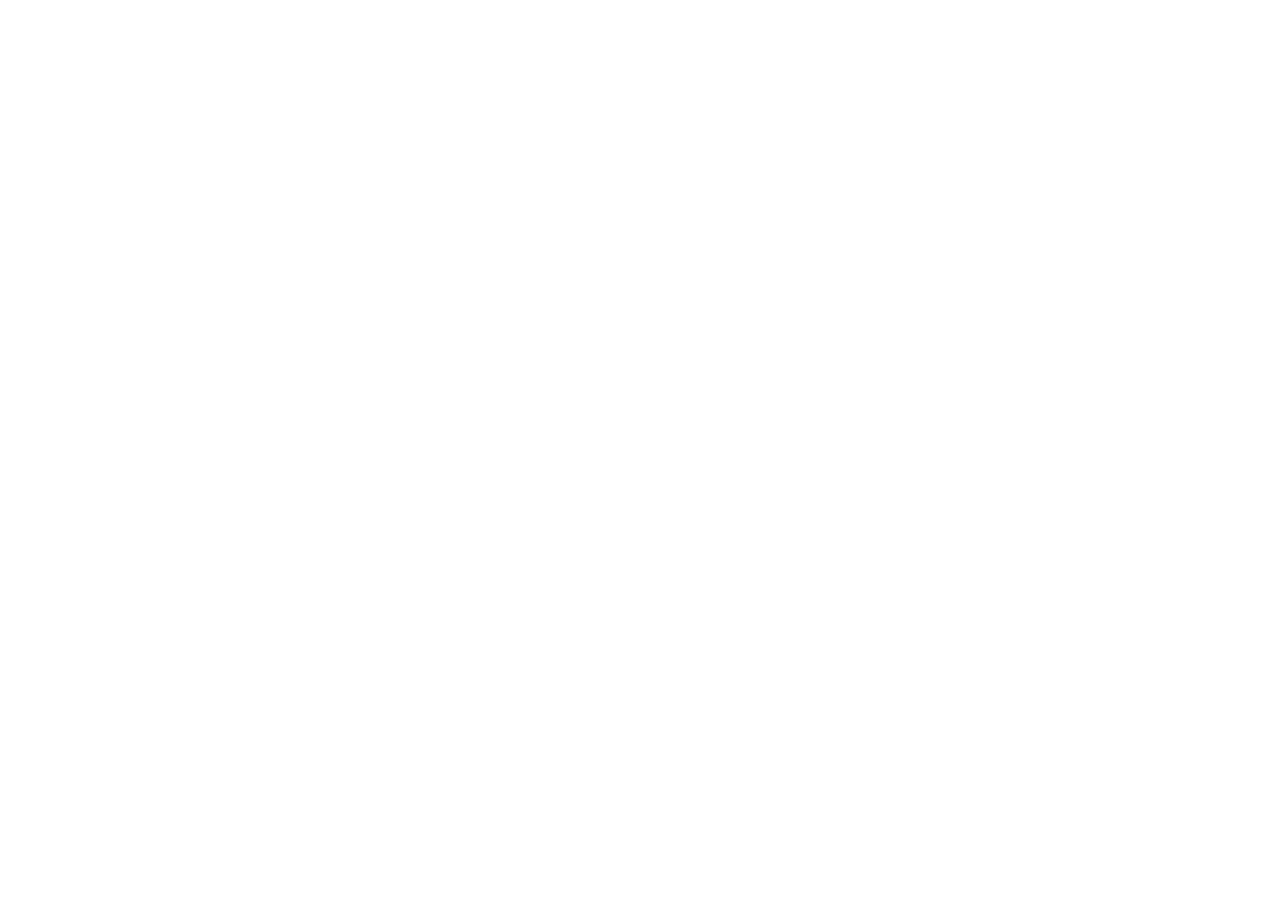
==== index.html @ d6f57afb "start project" ====
<!DOCTYPE html>
<html lang="en">
<head>
    <meta charset="UTF-8">
    <meta http-equiv="X-UA-Compatible" content="IE=edge">
    <meta name="viewport" content="width=device-width, initial-scale=1.0">
    <title>Document</title>
</head>
<body>
    
</body>
</html>
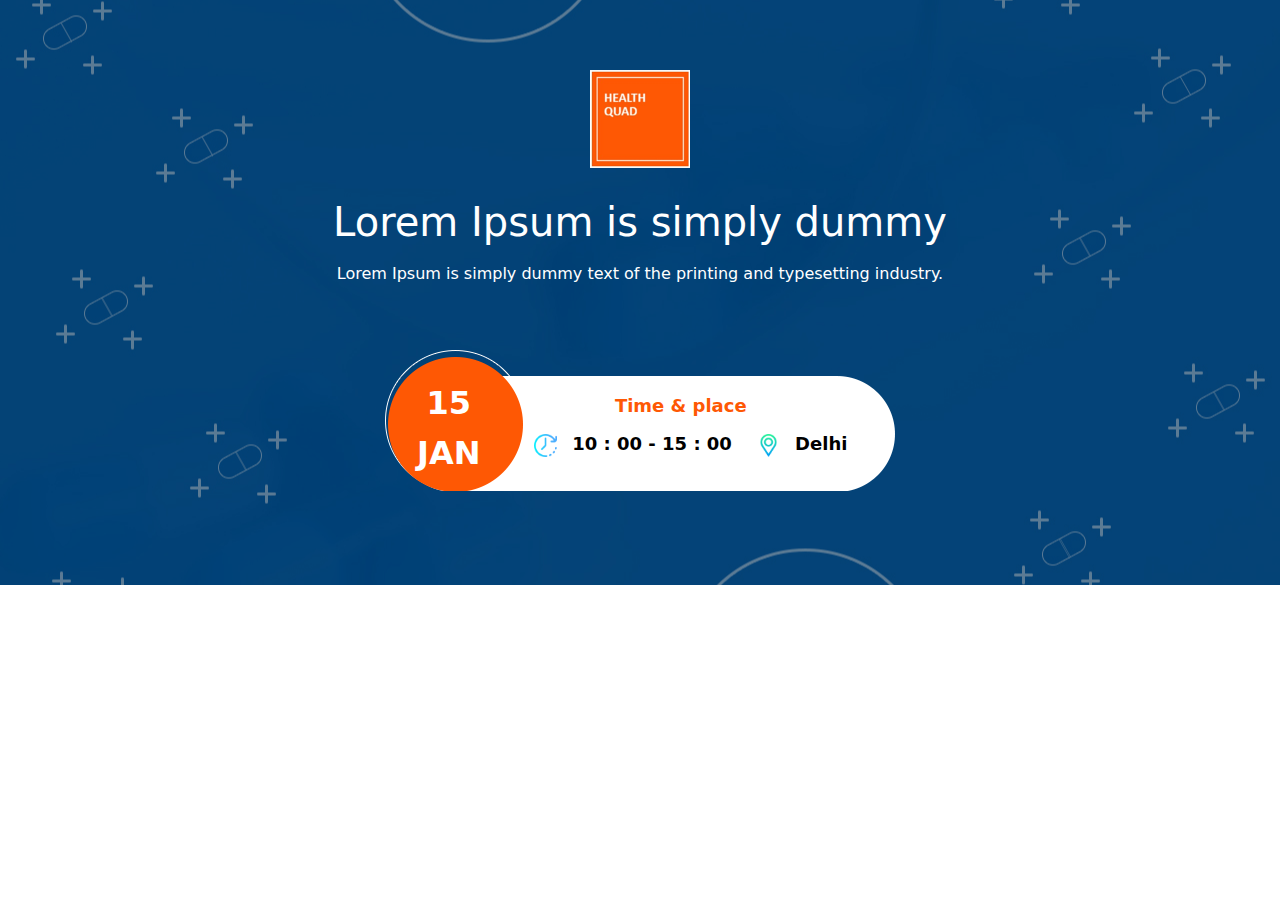
==== commit 30ede096: "home page complited" ====
--- a/index.html
+++ b/index.html
@@ -1,12 +1,83 @@
-<!DOCTYPE html>
+<!doctype html>
 <html lang="en">
+
 <head>
-    <meta charset="UTF-8">
-    <meta http-equiv="X-UA-Compatible" content="IE=edge">
-    <meta name="viewport" content="width=device-width, initial-scale=1.0">
-    <title>Document</title>
+    <meta charset="utf-8">
+    <meta name="viewport" content="width=device-width, initial-scale=1">
+    <title>Helth Quad</title>
+    <link href="bootstrap/css/bootstrap.min.css" rel="stylesheet">
+    <link href="css/style.css" rel="stylesheet">
+    <link href="css/font-awesome.min.css" rel="stylesheet" type="text/css">
+
 </head>
+
 <body>
-    
+    <!-- Hero -->
+    <div class="text-center bg-image rounded-3">
+        <div class="mask">
+            <div class="d-flex justify-content-center align-items-center">
+                <div class="text-white">
+                    <div class="logo">
+                        <img src="images/logo.png" alt="">
+                    </div>
+                    <div class="textAriea">
+                        <h1 class="mb-3">Lorem Ipsum is simply dummy </h1>
+                        <p class="mb-3">Lorem Ipsum is simply dummy text of the printing and typesetting industry.</p>
+                    </div>
+                    <div class="timeBg">
+                        <div class="dateText">
+                            <p>15</p>
+                            <h1>JAN</h1>
+                        </div>
+                        <div class="dateTime">
+                            <p>Time & place</p>
+                            <div class="testiBox">
+                                <a><img src="images/wall-clock.png" width="23" height="23" alt=""> <span>10 : 00 - 15 :
+                                        00</span> </a>
+                                <a><img src="images/pin.png" width="23" height="23" alt=""> <span>Delhi</span> </a>
+                            </div>
+                        </div>
+                        <div class="cb"></div>
+                    </div>
+
+                </div>
+            </div>
+        </div>
+    </div>
+    <!-- Hero -->
+
+
+
+
+
+
+
+
+
+
+
+
+
+
+
+
+
+
+
+
+
+
+
+
+
+
+
+
+
+    <!------------------ bootstrap js--------------------->
+    <script src="bootstrap/js/bootstrap.bundle.min.js"></script>
+    <script src="bootstrap/js/bootstrap.min.js"></script>
+
 </body>
+
 </html>--- a/css/style.css
+++ b/css/style.css
@@ -0,0 +1,106 @@
+.bg-image {
+    width: 100%;
+    height: fit-content;
+    background: url(../images/bg.jpg) no-repeat center center;
+    border-radius: 0px !important;
+}
+
+.mask {
+    width: 100%;
+    height: 100vh;
+    padding: 60px 0px;
+    height: fit-content;
+    background-color: rgba(0, 0, 0, 0.3);
+    text-align: center;
+}
+
+.mask .logo {
+    width: 100px;
+    height: auto;
+    margin: 10px auto;
+
+
+
+}
+
+.mask .logo img {
+    width: 100%;
+    height: auto;
+}
+
+.textAriea {
+    width: 100%;
+    height: auto;
+    margin: 30px auto;
+}
+
+.timeBg {
+    width: 510px;
+    min-height: 209px;
+    background: url(../images/round.png) no-repeat center center;
+    margin: auto !important;
+    padding-top: 70px;
+}
+
+.dateText {
+
+    width: 25%;
+    height: auto;
+    margin-top: 0px;
+    float: left;
+
+
+}
+
+.dateText p {
+    font-size: 32px;
+    font-weight: 800;
+    line-height: 34px;
+}
+
+.dateText h1 {
+    font-size: 32px;
+    font-weight: 900;
+    line-height: 34px;
+}
+
+.dateTime {
+    width: 66%;
+    float: left;
+    padding: 10px 0px;
+
+}
+
+.dateTime p {
+    color: #fe5804;
+    font-size: 18px;
+    font-weight: 800;
+    line-height: 20px;
+    text-align: center;
+}
+
+.cb {
+    clear: both;
+}
+
+.testiBox {
+
+    margin-top: 0px;
+
+
+
+}
+
+.testiBox a {
+    vertical-align: middle;
+    display: inline-block;
+    margin-left: 20px;
+}
+
+.testiBox a span {
+    font-size: 18px;
+    line-height: 22px;
+    font-weight: 600;
+    color: #000;
+    padding-left: 10px;
+}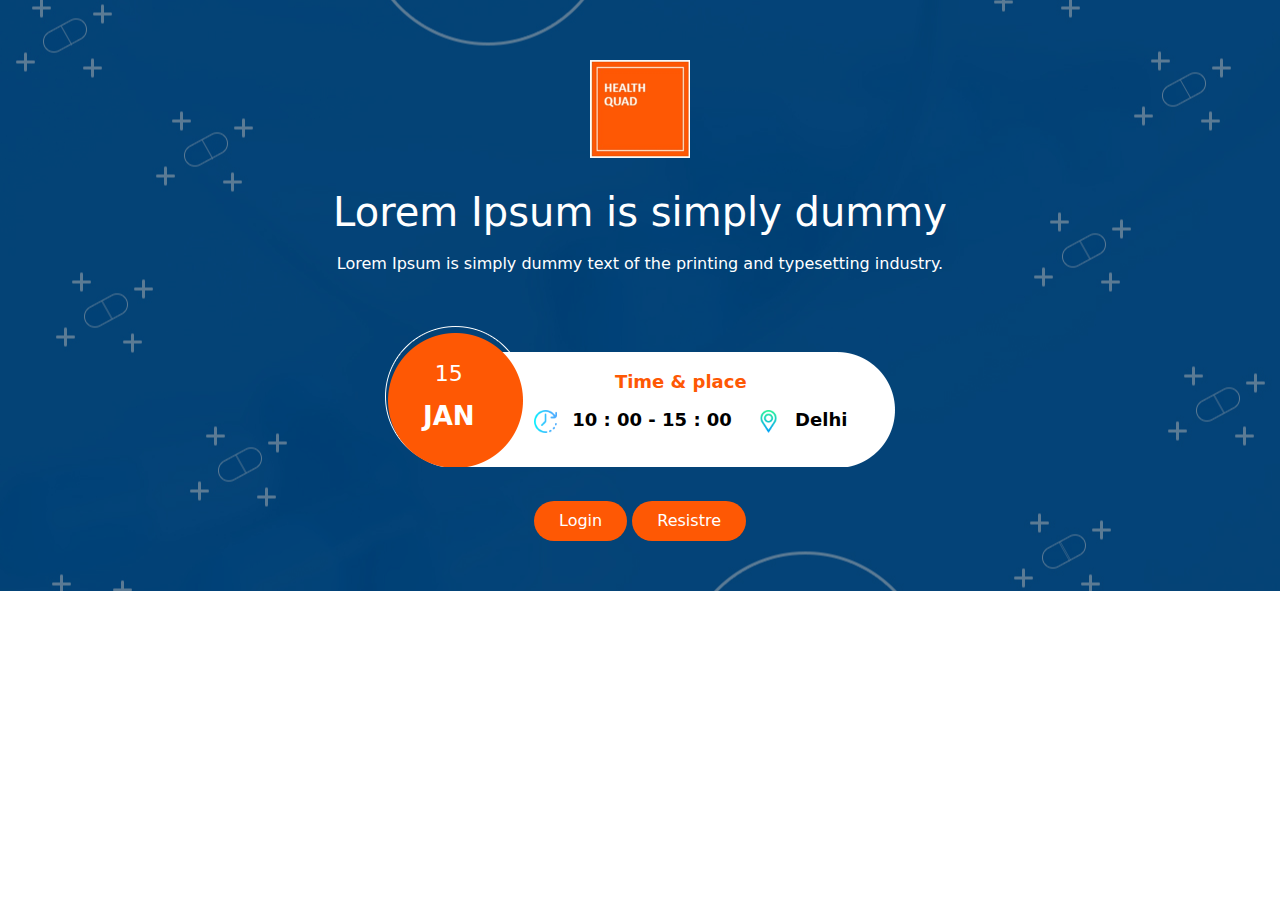
==== commit dda48520: "Bootstrap theme added" ====
--- a/index.html
+++ b/index.html
@@ -10,7 +10,6 @@
     <link href="css/font-awesome.min.css" rel="stylesheet" type="text/css">
 
 </head>
-
 <body>
     <!-- Hero -->
     <div class="text-center bg-image rounded-3">
@@ -40,38 +39,17 @@
                         <div class="cb"></div>
                     </div>
 
+                    <div class=" col-sm-12">
+                        <a href="Login.html" class="logingBg" >Login</a>
+                        <a href="home.html" class="logingBg" >Resistre</a>
+                      
+                    </div>
+
                 </div>
             </div>
         </div>
     </div>
     <!-- Hero -->
-
-
-
-
-
-
-
-
-
-
-
-
-
-
-
-
-
-
-
-
-
-
-
-
-
-
-
 
 
     <!------------------ bootstrap js--------------------->
--- a/css/style.css
+++ b/css/style.css
@@ -1,5 +1,6 @@
 .bg-image {
     width: 100%;
+    height: 100vh;
     height: fit-content;
     background: url(../images/bg.jpg) no-repeat center center;
     border-radius: 0px !important;
@@ -8,7 +9,7 @@
 .mask {
     width: 100%;
     height: 100vh;
-    padding: 60px 0px;
+    padding: 50px 0px;
     height: fit-content;
     background-color: rgba(0, 0, 0, 0.3);
     text-align: center;
@@ -31,7 +32,7 @@
 .textAriea {
     width: 100%;
     height: auto;
-    margin: 30px auto;
+    margin: 30px auto 0px;
 }
 
 .timeBg {
@@ -53,15 +54,15 @@
 }
 
 .dateText p {
-    font-size: 32px;
-    font-weight: 800;
-    line-height: 34px;
+    font-size: 22px;
+    font-weight: 300;
+    line-height: 24px;
 }
 
 .dateText h1 {
-    font-size: 32px;
-    font-weight: 900;
-    line-height: 34px;
+    font-size: 26px;
+    font-weight: 600;
+    line-height: 28px;
 }
 
 .dateTime {
@@ -103,4 +104,39 @@
     font-weight: 600;
     color: #000;
     padding-left: 10px;
-}+}
+
+.logingBg {
+    display: inline-block;
+    background: #fe5804;
+    padding: 8px 25px;
+    border-radius: 50px;
+    color: #fff;
+    text-decoration: none;
+}
+
+.logingBg:hover {
+    background: #005ca9;
+    transition: 0.5s;
+    color: #fff;
+    font-size: 16px;
+    line-height: 18px;
+    font-weight: 900;
+}
+
+/************************** login ***************************/
+.bg-image1 {
+    width: 100%;
+    height: 100vh;
+    height: fit-content;
+    background: url(../images/login.jpg) no-repeat center center;
+    border-radius: 0px !important;
+}
+.mask1 {
+    width: 100%;
+    height: 100vh;
+    padding: 50px 0px;
+    height: fit-content;
+    background-color: rgba(0, 0, 0, 0.3);
+    text-align: center;
+}
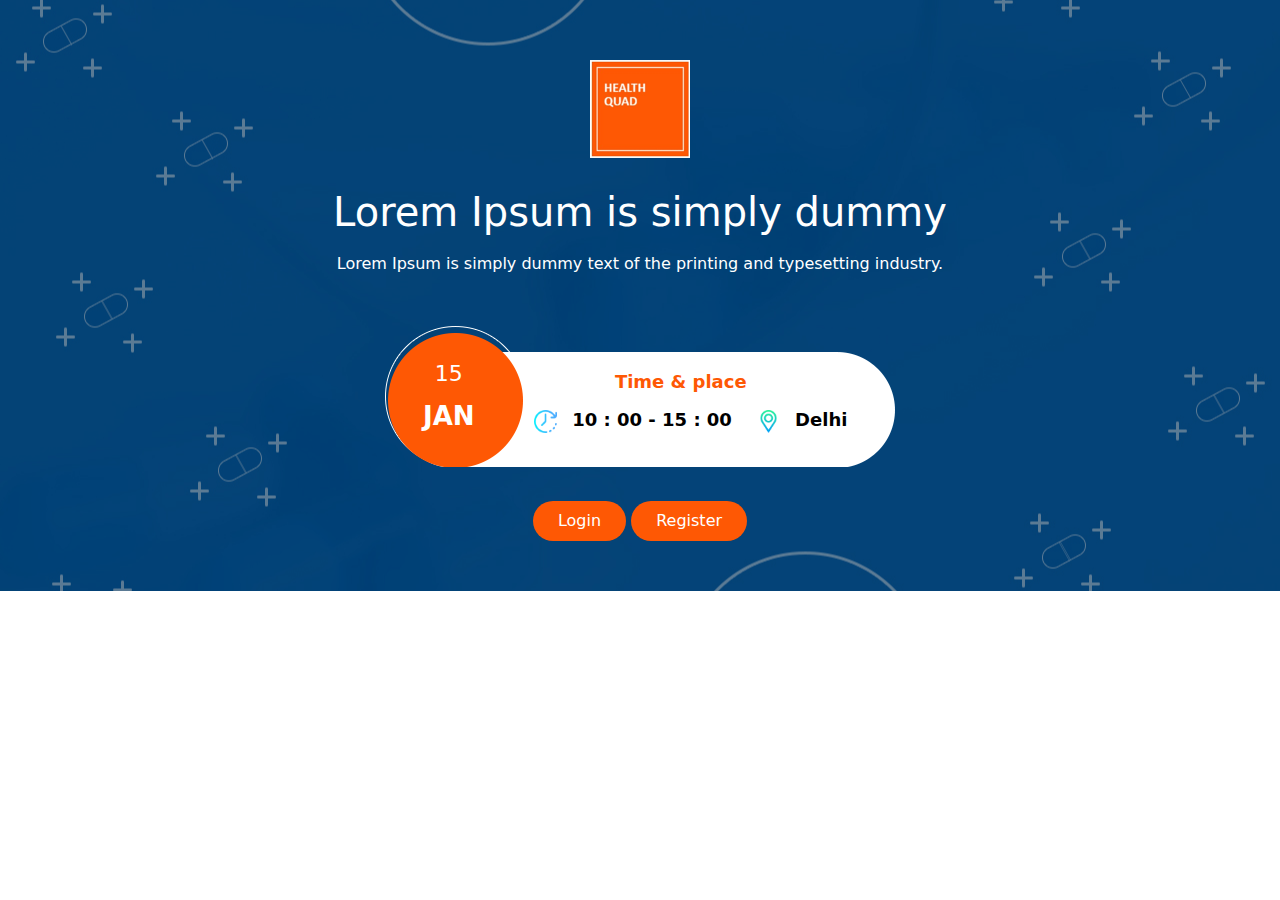
==== commit 8fdf23e6: "Registration text edit" ====
--- a/index.html
+++ b/index.html
@@ -41,7 +41,7 @@
 
                     <div class=" col-sm-12">
                         <a href="Login.html" class="logingBg" >Login</a>
-                        <a href="home.html" class="logingBg" >Resistre</a>
+                        <a href="home.html" class="logingBg" >Register</a>
                       
                     </div>
 
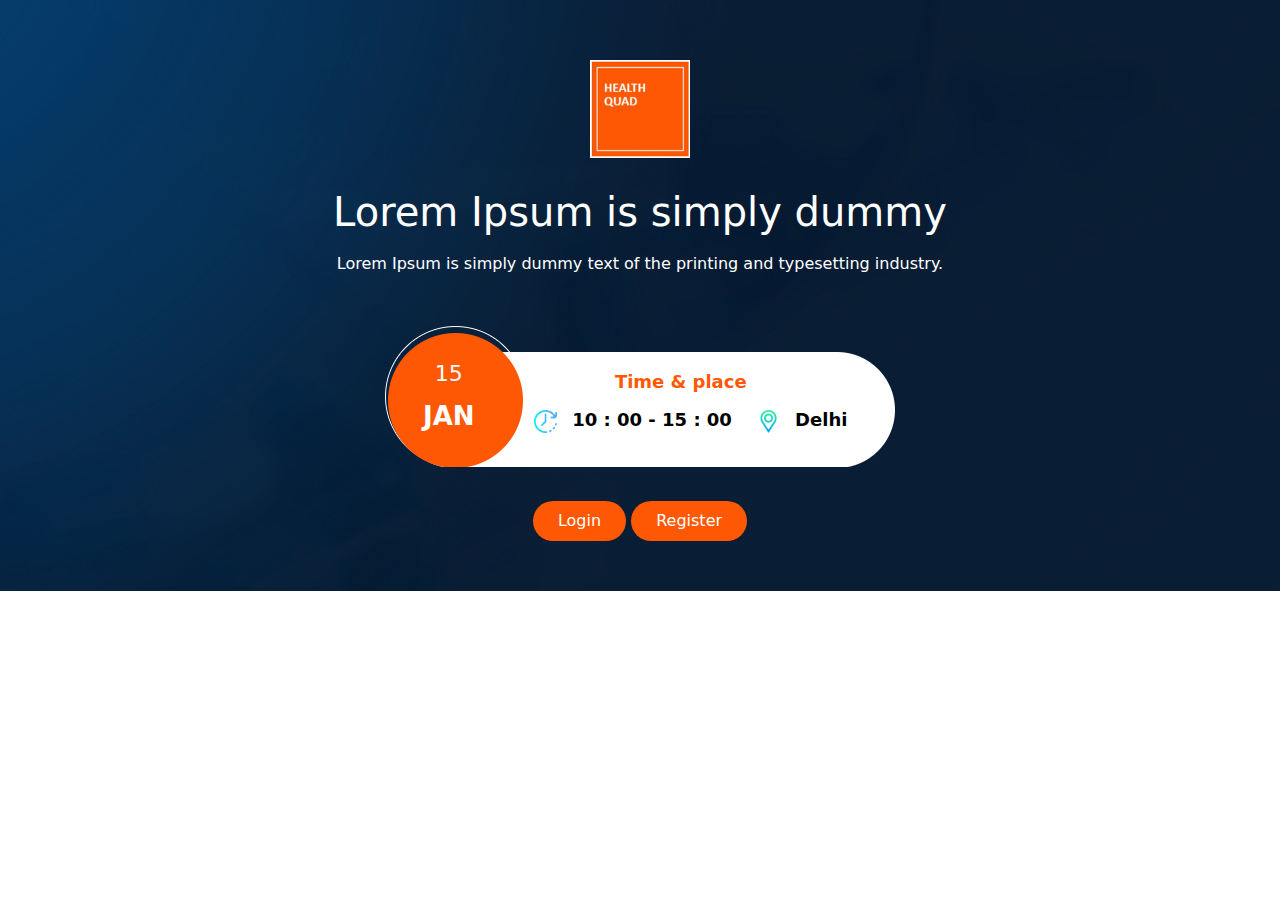
==== commit 9da1e31b: "images and masses box remove" ====
--- a/index.html
+++ b/index.html
@@ -13,7 +13,10 @@
 <body>
     <!-- Hero -->
     <div class="text-center bg-image rounded-3">
+       
         <div class="mask">
+
+            
             <div class="d-flex justify-content-center align-items-center">
                 <div class="text-white">
                     <div class="logo">
@@ -47,7 +50,8 @@
 
                 </div>
             </div>
-        </div>
+           
+        </div> 
     </div>
     <!-- Hero -->
 
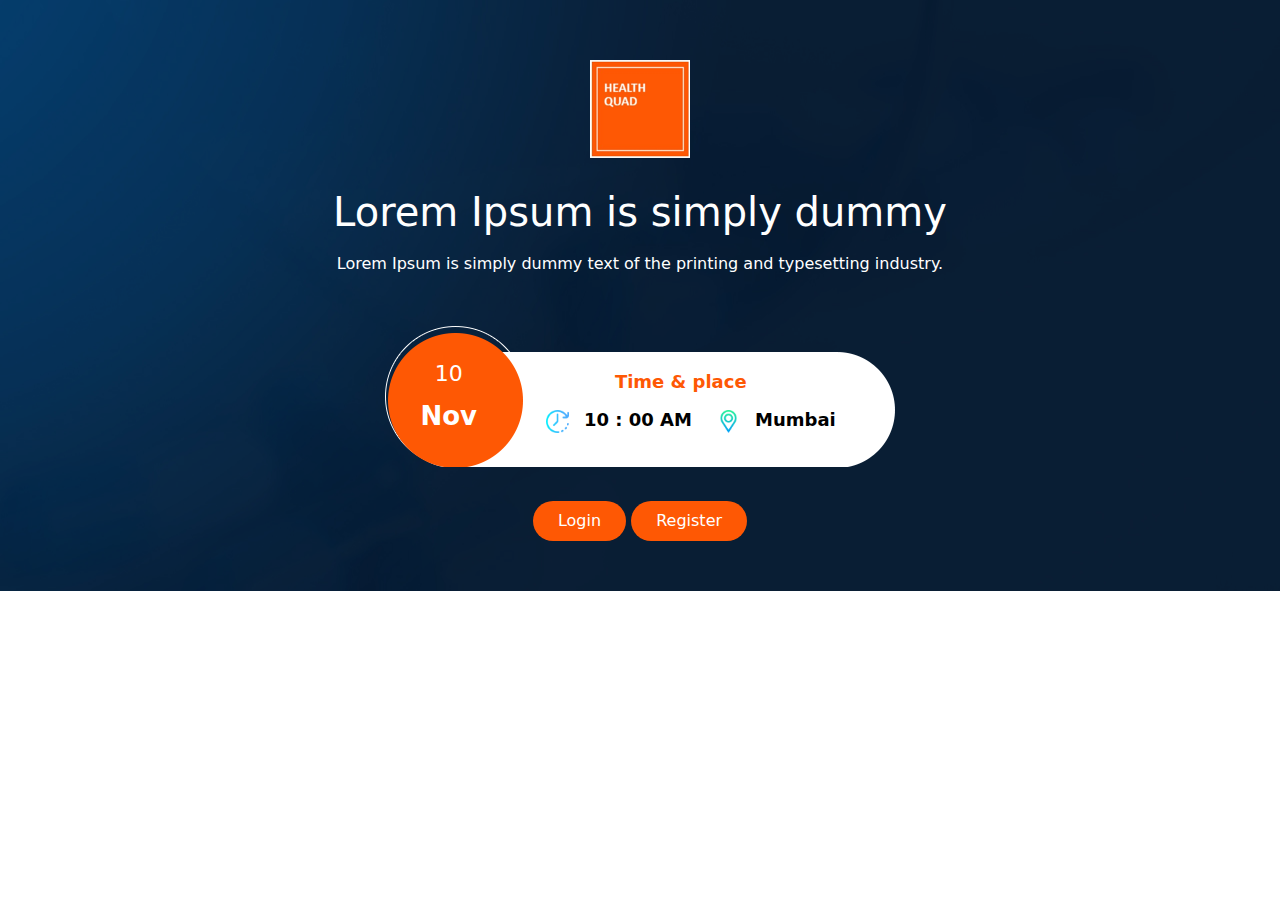
==== commit dfe1eb44: "fab icone deleted" ====
--- a/index.html
+++ b/index.html
@@ -28,15 +28,14 @@
                     </div>
                     <div class="timeBg">
                         <div class="dateText">
-                            <p>15</p>
-                            <h1>JAN</h1>
+                            <p>10</p>
+                            <h1>Nov</h1>
                         </div>
                         <div class="dateTime">
                             <p>Time & place</p>
                             <div class="testiBox">
-                                <a><img src="images/wall-clock.png" width="23" height="23" alt=""> <span>10 : 00 - 15 :
-                                        00</span> </a>
-                                <a><img src="images/pin.png" width="23" height="23" alt=""> <span>Delhi</span> </a>
+                                <a><img src="images/wall-clock.png" width="23" height="23" alt=""> <span>10 : 00 AM</span> </a>
+                                <a><img src="images/pin.png" width="23" height="23" alt=""> <span>Mumbai</span> </a>
                             </div>
                         </div>
                         <div class="cb"></div>
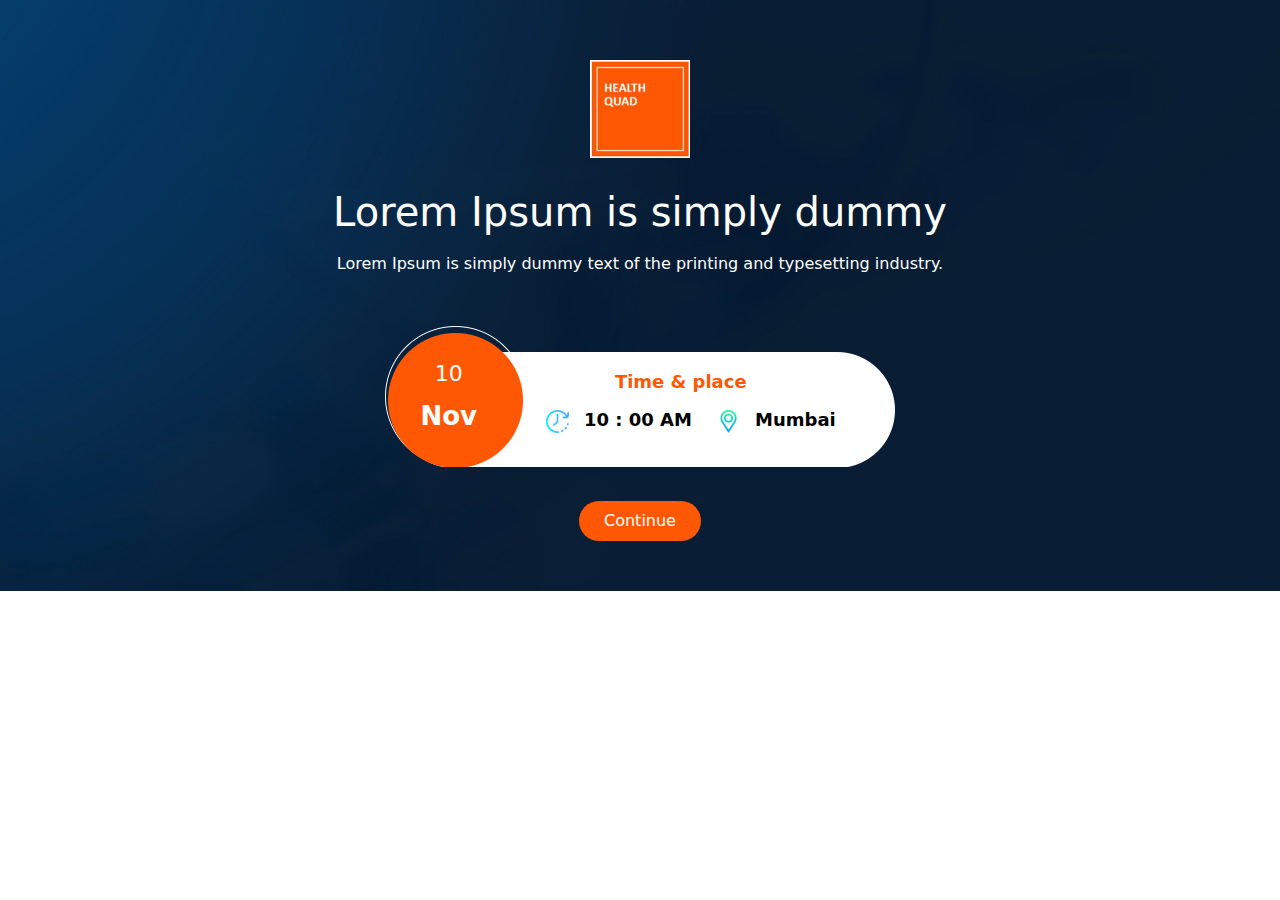
==== commit a6d80206: "registration comp" ====
--- a/index.html
+++ b/index.html
@@ -6,6 +6,7 @@
     <meta name="viewport" content="width=device-width, initial-scale=1">
     <title>Helth Quad</title>
     <link href="bootstrap/css/bootstrap.min.css" rel="stylesheet">
+    <!-- Bootstrap -->
     <link href="css/style.css" rel="stylesheet">
     <link href="css/font-awesome.min.css" rel="stylesheet" type="text/css">
 
@@ -42,8 +43,8 @@
                     </div>
 
                     <div class=" col-sm-12">
-                        <a href="Login.html" class="logingBg" >Login</a>
-                        <a href="home.html" class="logingBg" >Register</a>
+                        
+                        <a href="home.html" class="logingBg" >Continue</a>
                       
                     </div>
 
--- a/css/style.css
+++ b/css/style.css
@@ -132,6 +132,7 @@
     background: url(../images/login.jpg) no-repeat center center;
     border-radius: 0px !important;
 }
+
 .mask1 {
     width: 100%;
     height: 100vh;
@@ -140,3 +141,206 @@
     background-color: rgba(0, 0, 0, 0.3);
     text-align: center;
 }
+
+/* Desktop/Laptop/Others - Above 980px */
+
+.img_responsive {
+    display: block;
+    width: 100%;
+    line-height: 0;
+    height: auto;
+}
+
+.mob_only {
+    display: none
+}
+
+.tab_only {
+    display: none
+}
+
+.des_only {
+    display: block
+}
+
+.des_hider {
+    display: none;
+}
+
+/* Tab 960px - 768px */
+
+@media only screen and (max-width: 999px) {
+    .mob_only {
+        display: none
+    }
+
+    .tab_only {
+        display: block
+    }
+
+    .des_only {
+        display: none
+    }
+
+    .des_hider {
+        display: block;
+    }
+
+    .tab_hider {
+        display: none;
+    }
+}
+
+/* Mobile 480px - 767px */
+
+@media only screen and (max-width: 767px) {
+    .mob_only {
+        display: block
+    }
+
+    .tab_only {
+        display: none
+    }
+
+    .des_hider {
+        display: block;
+    }
+
+    .mob_hider {
+        display: none;
+    }
+
+    .mob_shower {
+        display: block;
+    }
+
+    .timeBg {
+        width: 90%;
+        height: auto !important;
+        background: #fff;
+        margin:20px auto !important;
+        padding: 20px;
+        border-radius: 0px 50px 0px 50px;
+    }
+
+    .dateText {
+        width: 100%;
+        height: auto;
+        margin-top: 0px;
+        float: none;
+        color: #fe5804;
+        text-align: center;
+
+
+    }
+
+    .dateText p {
+        font-size: 40px;
+        font-weight: 900;
+        margin-top: 10px;
+    }
+
+    .dateText h1 {
+        font-size: 26px;
+        font-weight: 600;
+        line-height: 28px;
+    }
+
+    .dateTime {
+        width: 100%;
+        float: none;
+        padding: 0px 0px;
+        text-align: center;
+
+    }
+
+    .dateTime p {
+        color: #fe5804;
+        font-size: 18px;
+        font-weight: 800;
+        line-height: 20px;
+        text-align: center;
+    }
+    .testiBox a {
+        vertical-align: middle;
+        display: inline-block;
+        margin-left: 0px;
+    }
+}
+
+/* Mobile Below 480px */
+
+@media only screen and (max-width: 479px) {
+    .mob_only {
+        display: block
+    }
+
+    .tab_only {
+        display: none
+    }
+
+    .des_hider {
+        display: block;
+    }
+
+    .mob_hider {
+        display: none;
+    }
+
+    .mob_shower {
+        display: block;
+    }
+
+    .timeBg {
+        width: 90%;
+        height: auto !important;
+        background: #fff;
+        margin:20px auto !important;
+        padding: 20px;
+        border-radius: 0px 50px 0px 50px;
+    }
+
+    .dateText {
+        width: 100%;
+        height: auto;
+        margin-top: 0px;
+        float: none;
+        color: #fe5804;
+        text-align: center;
+
+
+    }
+
+    .dateText p {
+        font-size: 40px;
+        font-weight: 900;
+        margin-top: 10px;
+    }
+
+    .dateText h1 {
+        font-size: 26px;
+        font-weight: 600;
+        line-height: 28px;
+    }
+
+    .dateTime {
+        width: 100%;
+        float: none;
+        padding: 0px 0px;
+        text-align: center;
+
+    }
+
+    .dateTime p {
+        color: #fe5804;
+        font-size: 18px;
+        font-weight: 800;
+        line-height: 20px;
+        text-align: center;
+    }
+    .testiBox a {
+        vertical-align: middle;
+        display: inline-block;
+        margin-left: 0px;
+    }
+}